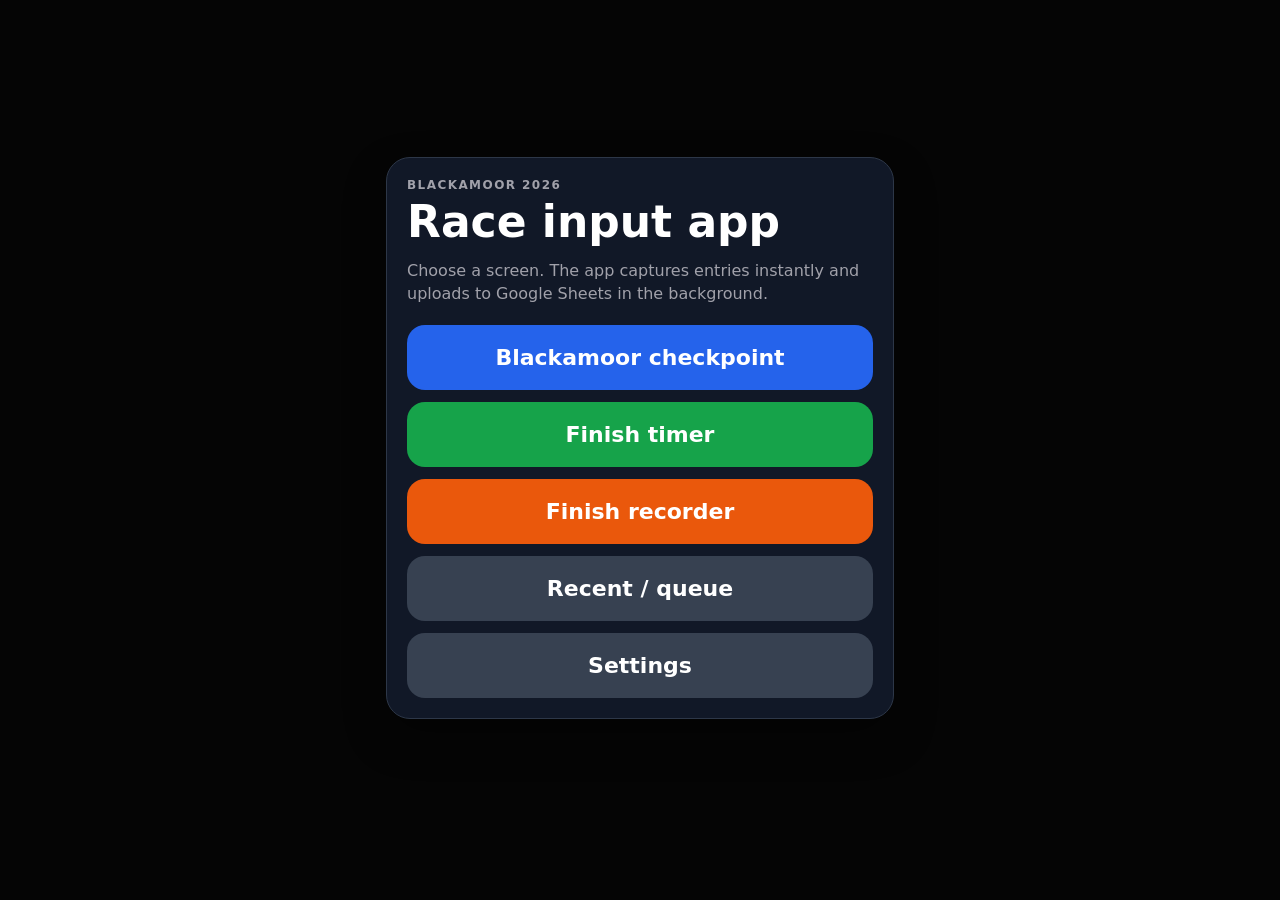
==== index.html @ d775cbd9 "Add files via upload" ====
<!doctype html>
<html lang="en">
<head>
  <meta charset="utf-8" />
  <meta name="viewport" content="width=device-width, initial-scale=1, viewport-fit=cover" />
  <title>Blackamoor Race Tracker</title>
  <link rel="stylesheet" href="/style.css" />
</head>
<body>
  <main class="screen menu-screen">
    <section class="card">
      <p class="eyebrow">Blackamoor 2026</p>
      <h1>Race input app</h1>
      <p class="muted">Choose a screen. The app captures entries instantly and uploads to Google Sheets in the background.</p>
      <div class="menu-grid">
        <a class="menu-button" href="/checkpoint.html?location=Blackamoor">Blackamoor checkpoint</a>
        <a class="menu-button green" href="/timer.html">Finish timer</a>
        <a class="menu-button orange" href="/finish.html">Finish recorder</a>
        <a class="menu-button grey" href="/recent.html">Recent / queue</a>
        <a class="menu-button grey" href="/settings.html">Settings</a>
      </div>
    </section>
  </main>
</body>
</html>
---- style.css ----
:root {
  --bg: #050505;
  --card: #111827;
  --card2: #1f2937;
  --text: #ffffff;
  --muted: #a1a1aa;
  --blue: #2563eb;
  --green: #16a34a;
  --orange: #ea580c;
  --red: #dc2626;
  --grey: #374151;
}
* { box-sizing: border-box; }
html, body { margin: 0; padding: 0; background: var(--bg); color: var(--text); font-family: system-ui, -apple-system, BlinkMacSystemFont, "Segoe UI", sans-serif; }
a { color: inherit; text-decoration: none; }
.screen { min-height: 100vh; padding: max(16px, env(safe-area-inset-top)) 16px 24px; max-width: 540px; margin: 0 auto; }
.menu-screen { display: flex; align-items: center; }
.card { background: var(--card); border: 1px solid #2d3748; border-radius: 24px; padding: 20px; box-shadow: 0 18px 40px rgba(0,0,0,0.35); margin-bottom: 16px; }
.eyebrow { text-transform: uppercase; letter-spacing: 0.12em; color: var(--muted); font-size: 12px; font-weight: 800; margin: 0 0 8px; }
h1 { font-size: clamp(30px, 8vw, 44px); margin: 0 0 12px; line-height: 1; }
h2 { margin: 0 0 12px; font-size: 20px; }
.muted { color: var(--muted); line-height: 1.4; }
.menu-grid { display: grid; gap: 12px; margin-top: 20px; }
.menu-button, .submit-button { width: 100%; display: block; text-align: center; border: 0; border-radius: 18px; background: var(--blue); color: white; font-size: 22px; font-weight: 800; padding: 20px; cursor: pointer; touch-action: manipulation; }
.menu-button.green, .submit-button.green { background: var(--green); }
.menu-button.orange, .submit-button.orange { background: var(--orange); }
.menu-button.grey, .submit-button.grey { background: var(--grey); }
.submit-button.danger { background: var(--red); margin-top: 12px; }
.topbar { display: flex; justify-content: space-between; align-items: center; margin-bottom: 12px; color: var(--muted); font-weight: 700; }
.input-card { text-align: center; }
.display { height: 88px; border-radius: 18px; background: #020617; border: 1px solid #334155; font-size: 56px; font-weight: 900; display: flex; align-items: center; justify-content: center; margin: 18px 0; letter-spacing: 0.06em; }
.keypad { display: grid; grid-template-columns: repeat(3, 1fr); gap: 10px; margin-bottom: 12px; }
.key { border: 0; border-radius: 18px; padding: 22px 0; background: var(--card2); color: white; font-size: 34px; font-weight: 900; cursor: pointer; touch-action: manipulation; }
.key:active, .submit-button:active, .finish-button:active { transform: scale(0.98); opacity: 0.85; }
.status-message { color: var(--muted); font-weight: 700; min-height: 24px; }
.status-message.good { color: #86efac; }
.status-message.warn { color: #fdba74; }
.status-message.bad { color: #fca5a5; }
.finish-button { width: 100%; min-height: 55vh; border: 0; border-radius: 28px; background: var(--green); color: white; font-size: clamp(38px, 12vw, 72px); font-weight: 950; cursor: pointer; touch-action: manipulation; padding: 24px; }
.recent-list { display: grid; gap: 8px; }
.recent-item { display: flex; justify-content: space-between; gap: 12px; background: #020617; border: 1px solid #334155; border-radius: 14px; padding: 12px; font-size: 14px; }
.recent-item strong { font-size: 18px; }
.badge { font-size: 12px; font-weight: 900; padding: 5px 8px; border-radius: 999px; text-transform: uppercase; align-self: center; }
.badge.pending { background: #7c2d12; color: #fed7aa; }
.badge.syncing { background: #1e3a8a; color: #bfdbfe; }
.badge.uploaded { background: #14532d; color: #bbf7d0; }
.badge.failed { background: #7f1d1d; color: #fecaca; }
.label { display: block; color: var(--muted); font-weight: 800; margin: 12px 0 8px; }
.endpoint-input { width: 100%; background: #020617; color: white; border: 1px solid #334155; border-radius: 14px; padding: 14px; font-size: 15px; margin-bottom: 12px; }
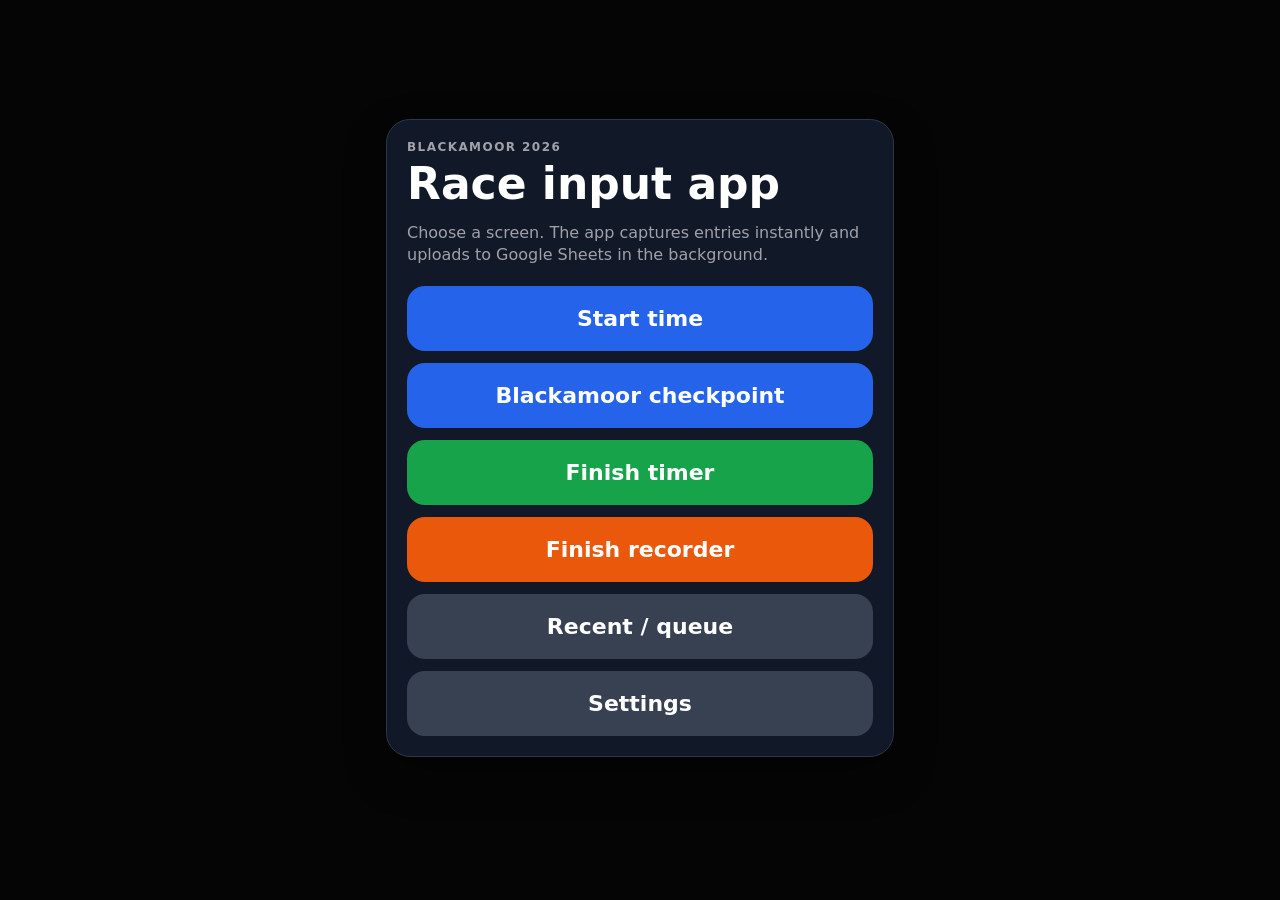
==== commit 4e8c9457: "Update index.html" ====
--- a/index.html
+++ b/index.html
@@ -13,6 +13,7 @@
       <h1>Race input app</h1>
       <p class="muted">Choose a screen. The app captures entries instantly and uploads to Google Sheets in the background.</p>
       <div class="menu-grid">
+        <a class="menu-button" href="/start.html">Start time</a>
         <a class="menu-button" href="/checkpoint.html?location=Blackamoor">Blackamoor checkpoint</a>
         <a class="menu-button green" href="/timer.html">Finish timer</a>
         <a class="menu-button orange" href="/finish.html">Finish recorder</a>
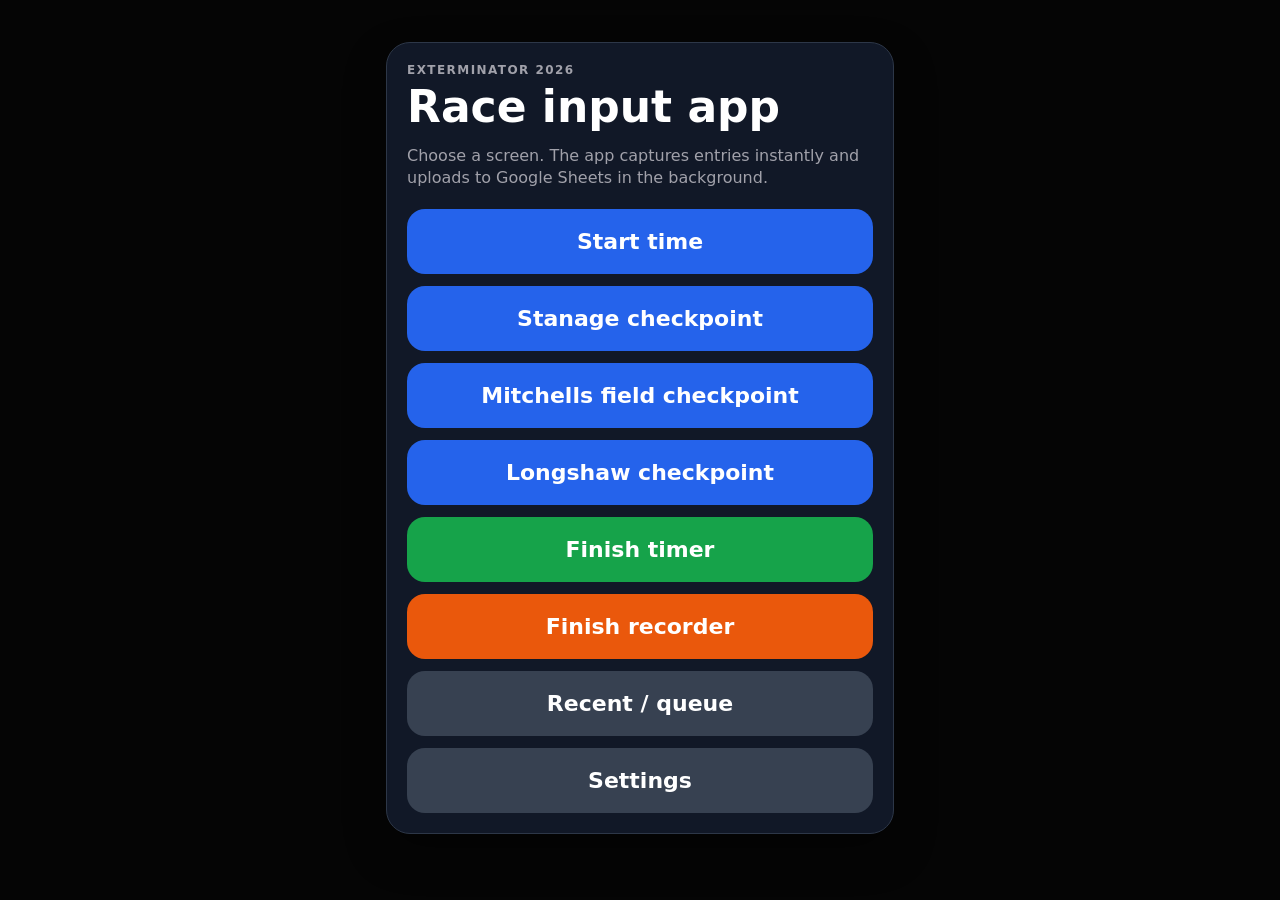
==== commit f80759e5: "Add files via upload" ====
--- a/index.html
+++ b/index.html
@@ -3,18 +3,20 @@
 <head>
   <meta charset="utf-8" />
   <meta name="viewport" content="width=device-width, initial-scale=1, viewport-fit=cover" />
-  <title>Blackamoor Race Tracker</title>
+  <title>Exterminator Race Tracker</title>
   <link rel="stylesheet" href="/style.css" />
 </head>
 <body>
   <main class="screen menu-screen">
     <section class="card">
-      <p class="eyebrow">Blackamoor 2026</p>
+      <p class="eyebrow">Exterminator 2026</p>
       <h1>Race input app</h1>
       <p class="muted">Choose a screen. The app captures entries instantly and uploads to Google Sheets in the background.</p>
       <div class="menu-grid">
         <a class="menu-button" href="/start.html">Start time</a>
-        <a class="menu-button" href="/checkpoint.html?location=Blackamoor">Blackamoor checkpoint</a>
+        <a class="menu-button" href="/checkpoint.html?checkpoint=stanage">Stanage checkpoint</a>
+        <a class="menu-button" href="/checkpoint.html?checkpoint=mitchells">Mitchells field checkpoint</a>
+        <a class="menu-button" href="/checkpoint.html?checkpoint=longshaw">Longshaw checkpoint</a>
         <a class="menu-button green" href="/timer.html">Finish timer</a>
         <a class="menu-button orange" href="/finish.html">Finish recorder</a>
         <a class="menu-button grey" href="/recent.html">Recent / queue</a>
--- a/style.css
+++ b/style.css
@@ -47,3 +47,24 @@
 .badge.failed { background: #7f1d1d; color: #fecaca; }
 .label { display: block; color: var(--muted); font-weight: 800; margin: 12px 0 8px; }
 .endpoint-input { width: 100%; background: #020617; color: white; border: 1px solid #334155; border-radius: 14px; padding: 14px; font-size: 15px; margin-bottom: 12px; }
+.start-race-button {
+  width: 100%;
+  min-height: 120px;
+  margin: 24px 0;
+  padding: 28px 20px;
+  font-size: 2.2rem;
+  font-weight: 900;
+  letter-spacing: 0.08em;
+  text-transform: uppercase;
+  background: #dc2626;
+  color: #ffffff;
+  border: none;
+  border-radius: 18px;
+  box-shadow: 0 8px 0 #7f1d1d;
+}
+
+.start-race-button:active {
+  transform: translateY(4px);
+  box-shadow: 0 4px 0 #7f1d1d;
+  background: #b91c1c;
+}
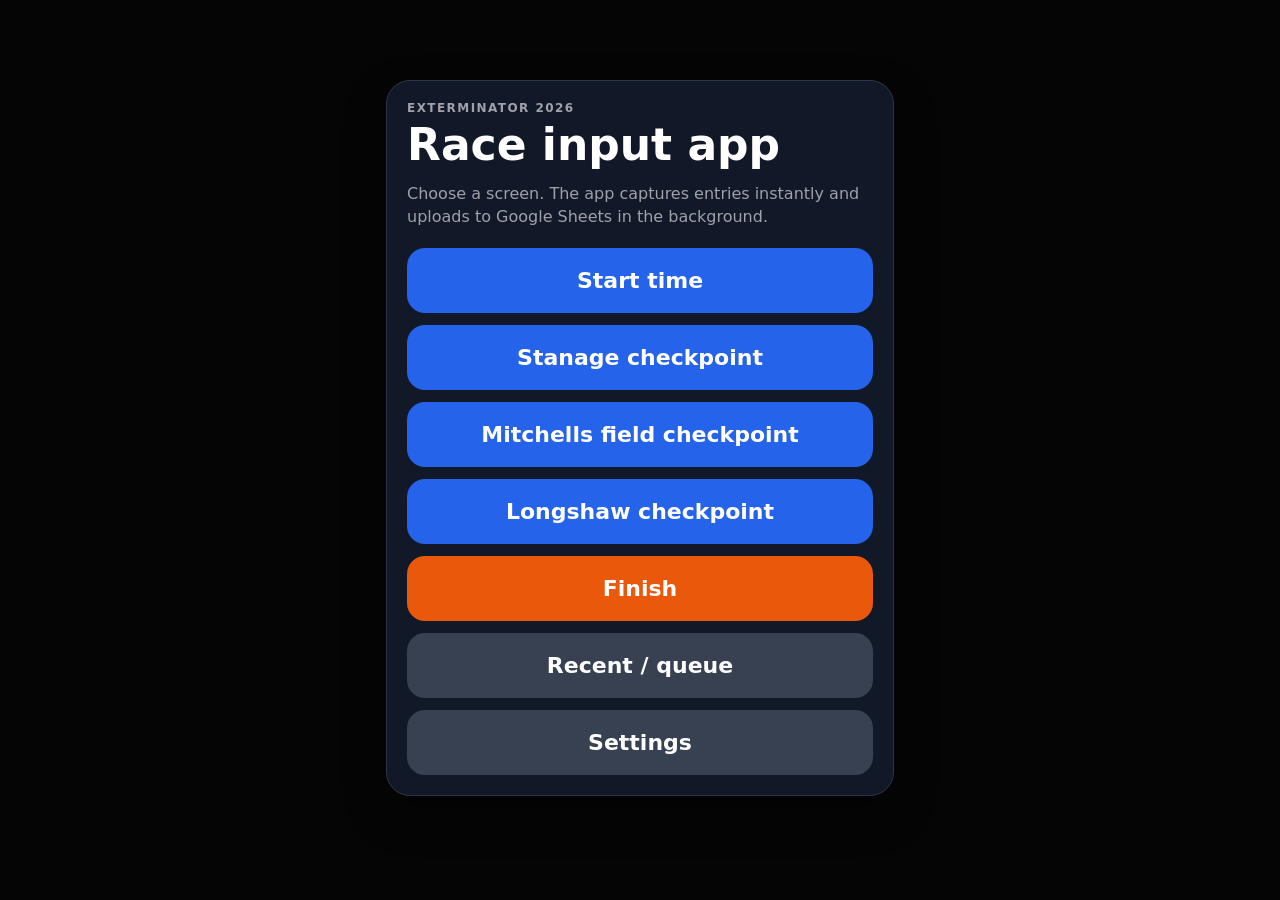
==== commit f8b60ccc: "Add files via upload" ====
--- a/index.html
+++ b/index.html
@@ -17,8 +17,7 @@
         <a class="menu-button" href="/checkpoint.html?checkpoint=stanage">Stanage checkpoint</a>
         <a class="menu-button" href="/checkpoint.html?checkpoint=mitchells">Mitchells field checkpoint</a>
         <a class="menu-button" href="/checkpoint.html?checkpoint=longshaw">Longshaw checkpoint</a>
-        <a class="menu-button green" href="/timer.html">Finish timer</a>
-        <a class="menu-button orange" href="/finish.html">Finish recorder</a>
+        <a class="menu-button orange" href="/finish.html">Finish</a>
         <a class="menu-button grey" href="/recent.html">Recent / queue</a>
         <a class="menu-button grey" href="/settings.html">Settings</a>
       </div>
